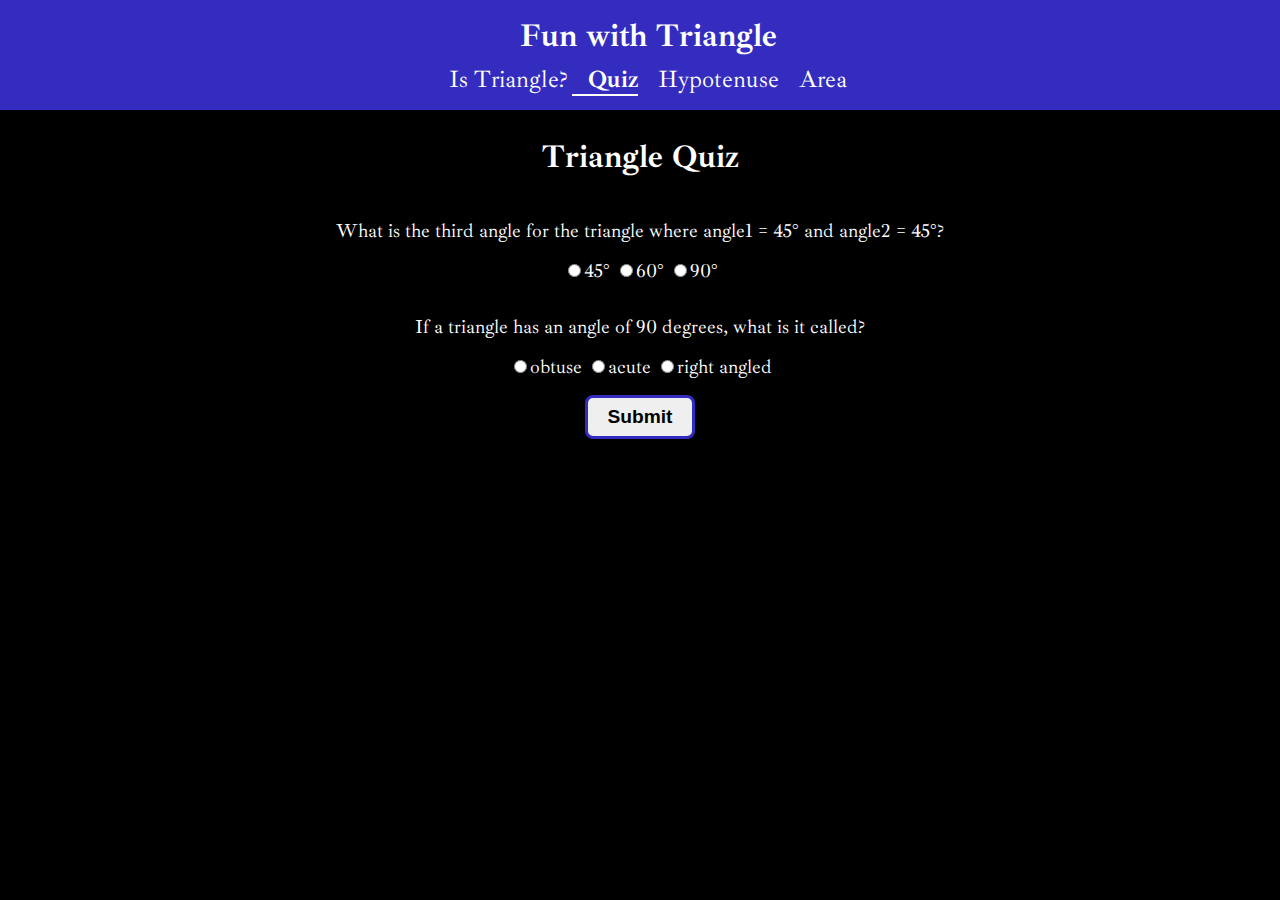
==== Quiz/index.html @ 92c226b1 "basics done" ====
<!DOCTYPE html>
<html lang="en">
  <head>
    <meta charset="UTF-8" />
    <meta http-equiv="X-UA-Compatible" content="IE=edge" />
    <meta name="viewport" content="width=device-width, initial-scale=1.0" />
    <title>Quiz</title>
  </head>
  <link rel="stylesheet" href="/style.css">

  <body>
    <nav class="nav-bar">
      <h1><a href="/index.html" class="heading">Fun with Triangle</a></h1>
      <div class="nav-links">
        <a class="link" href="/index.html">Is Triangle?</a>
        <a class="link link-active" href="/Quiz/index.html">Quiz</a>
        <a class="link" href="/Hypotenuse/index.html">Hypotenuse</a>
        <a class="link" href="/Area/index.html">Area</a>
      </div>

    </nav>

    <main>
      <h2 class="main-heading">Triangle Quiz</h2>
      <form class="quiz-form">
        <div class="que-container">
          <p class="que">
            What is the third angle for the triangle where angle1 = 45° and
            angle2 = 45°?
          </p>
          <label><input type="radio" name="question-1" value="45°">45°</label>
          <label><input type="radio" name="question-1" value="60°">60°</label>
          <label><input type="radio" name="question-1" value="90°">90°</label>
        </div>
        <div class="qus-container">
          <p class="que">
            If a triangle has an angle of 90 degrees, what is it called?
          </p>
          <label><input type="radio" name="question-2" value="obtuse">obtuse</label>
          <label><input type="radio" name="question-2" value="acute">acute</label>
          <label><input type="radio" name="question-2" value="right angled">right angled</label>
        </div>
      </form>
      <button class="btn">Submit</button>
      <div id="output-msg"></div>
    </main>
  </body>
<script src="/Quiz/quiz.js"></script>
</html>
---- style.css ----
@import url('https://fonts.googleapis.com/css2?family=Ibarra+Real+Nova&display=swap');


:root{
    --primary-color:#332cbf;
    --dark-color: #093a7e;
}
body{
    font-family: 'Ibarra Real Nova', serif;
    color:white;
    background-color: black;
    margin: 0;
    padding: 0;
    display: flex;
    flex-direction: column;
    /* height:100vh; */
    text-align: center;
}

h1,p{
    margin: 0;
    padding: 0;
}
a{
    color: white;
    text-decoration: none;
    padding: 1rem 0 0 1rem;
    font-size: 1.5rem;
}

.nav-bar{
    padding: 1rem 2rem;
    height: 20%;
    background-color: var(--primary-color);
}

.heading{
    font-size: 2rem;
}
nav h1{
    margin-bottom: 0.5rem;
}
.nav-links .links{
    font-size: 1.2rem;
    padding: 0.3rem;

}
.link-active{
    border-bottom: 2px solid;
	font-weight: bold;
}

main{
    display: flex;
    justify-content: center;
    align-items: center;
    flex-direction: column;
}

.main-heading{
    font-size: 2rem;
}

 .formula{
    font-size: 1.5rem;
    padding: 0.5rem 1rem;
    margin: 0.5rem 0 1rem 0;
    border: 0.3rem solid var(--primary-color);
 }

.input-container{
    display: flex;
    justify-content: center;
    align-items: center;
    flex-direction: column;
}
.input-container label{
    font-size: 1.2rem;
    margin: 0.3rem 0 0.3rem 0;
}
.input-container input{
    border-radius: 0.5rem;
    font-size: 1.2rem;
    padding: 0.2rem 0.5rem;
    margin: 0 0 0.7rem 0;
    border: 3px solid var(--primary-color);
}

.btn{
    cursor: pointer;
    border-radius: 0.5rem;
    font-size: 1.2rem;
    border: none;
    padding: 0.5rem 1.2rem;
    font-weight: 600;
    margin: 1rem;
    border: 3px solid var(--primary-color);
}

.btn:hover {
    background-color: blue;
    color: white;
}

#output-msg{
    font-size: 1.2rem;
    margin: 0.3rem;
}

.quiz-form{
    display: flex;
    flex-direction: column;
    font-size: 1.2rem;
    gap: 1rem;
}

.que{
    padding: 1rem;
}
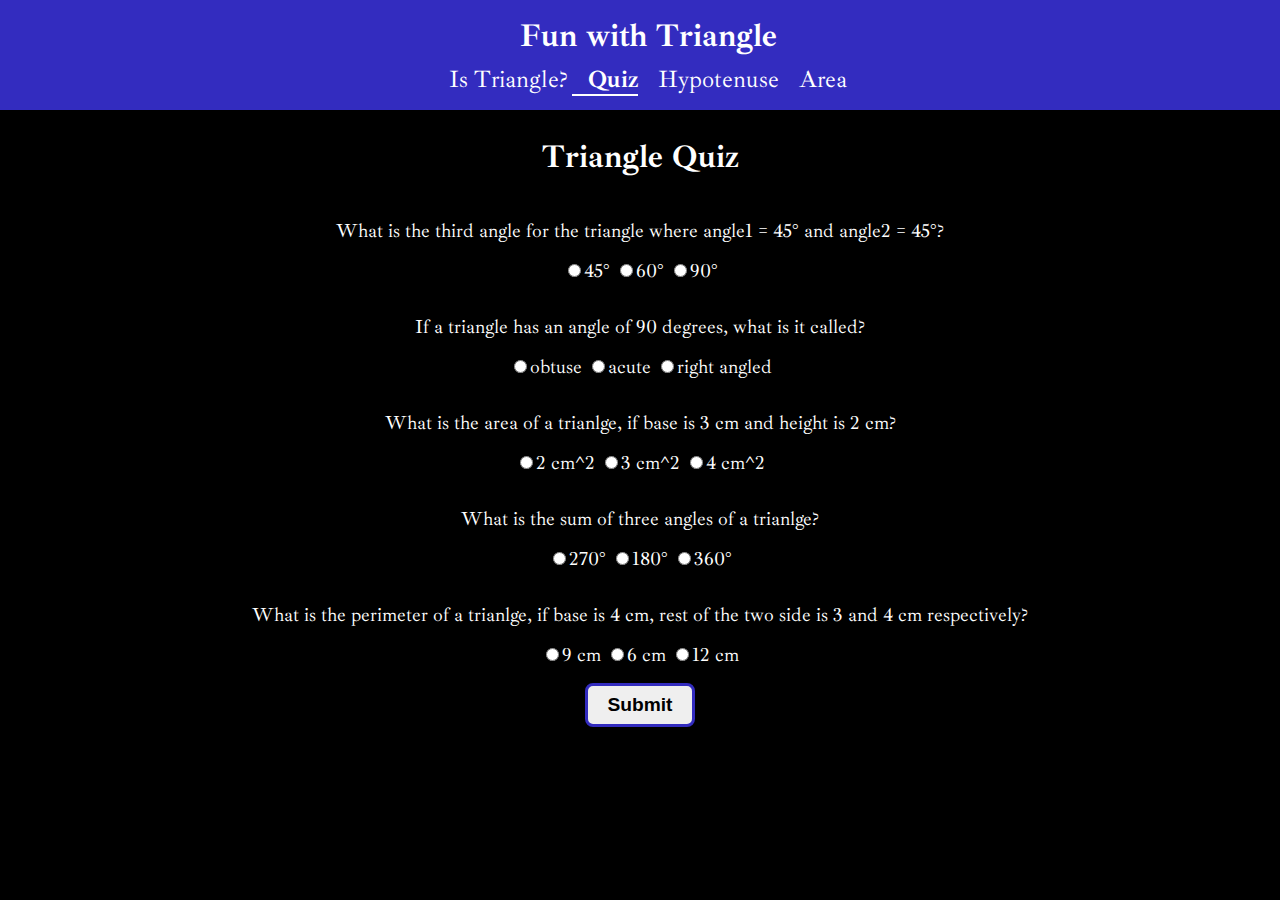
==== commit 52250179: "feat: added qus in quiz" ====
--- a/Quiz/index.html
+++ b/Quiz/index.html
@@ -40,6 +40,30 @@
           <label><input type="radio" name="question-2" value="acute">acute</label>
           <label><input type="radio" name="question-2" value="right angled">right angled</label>
         </div>
+        <div class="qus-container">
+          <p class="que">
+             What is the area of a trianlge, if base is 3 cm and height is 2 cm?
+          </p>
+          <label><input type="radio" name="question-3" value="2 cm^2">2 cm^2</label>
+          <label><input type="radio" name="question-3" value="3 cm^2">3 cm^2</label>
+          <label><input type="radio" name="question-3" value="4 cm^2">4 cm^2</label>
+        </div>
+        <div class="qus-container">
+          <p class="que">
+             What is the sum of three angles of a trianlge?
+          </p>
+          <label><input type="radio" name="question-4" value="270°">270°</label>
+          <label><input type="radio" name="question-4" value="180°">180°</label>
+          <label><input type="radio" name="question-4" value="360°">360°</label>
+        </div>
+        <div class="qus-container">
+          <p class="que">
+             What is the perimeter of a trianlge, if base is 4 cm, rest of the two side is 3 and 4 cm respectively?
+          </p>
+          <label><input type="radio" name="question-5" value="9 cm">9 cm</label>
+          <label><input type="radio" name="question-5" value="6 cm">6 cm</label>
+          <label><input type="radio" name="question-5" value="12 cm">12 cm</label>
+        </div>
       </form>
       <button class="btn">Submit</button>
       <div id="output-msg"></div>
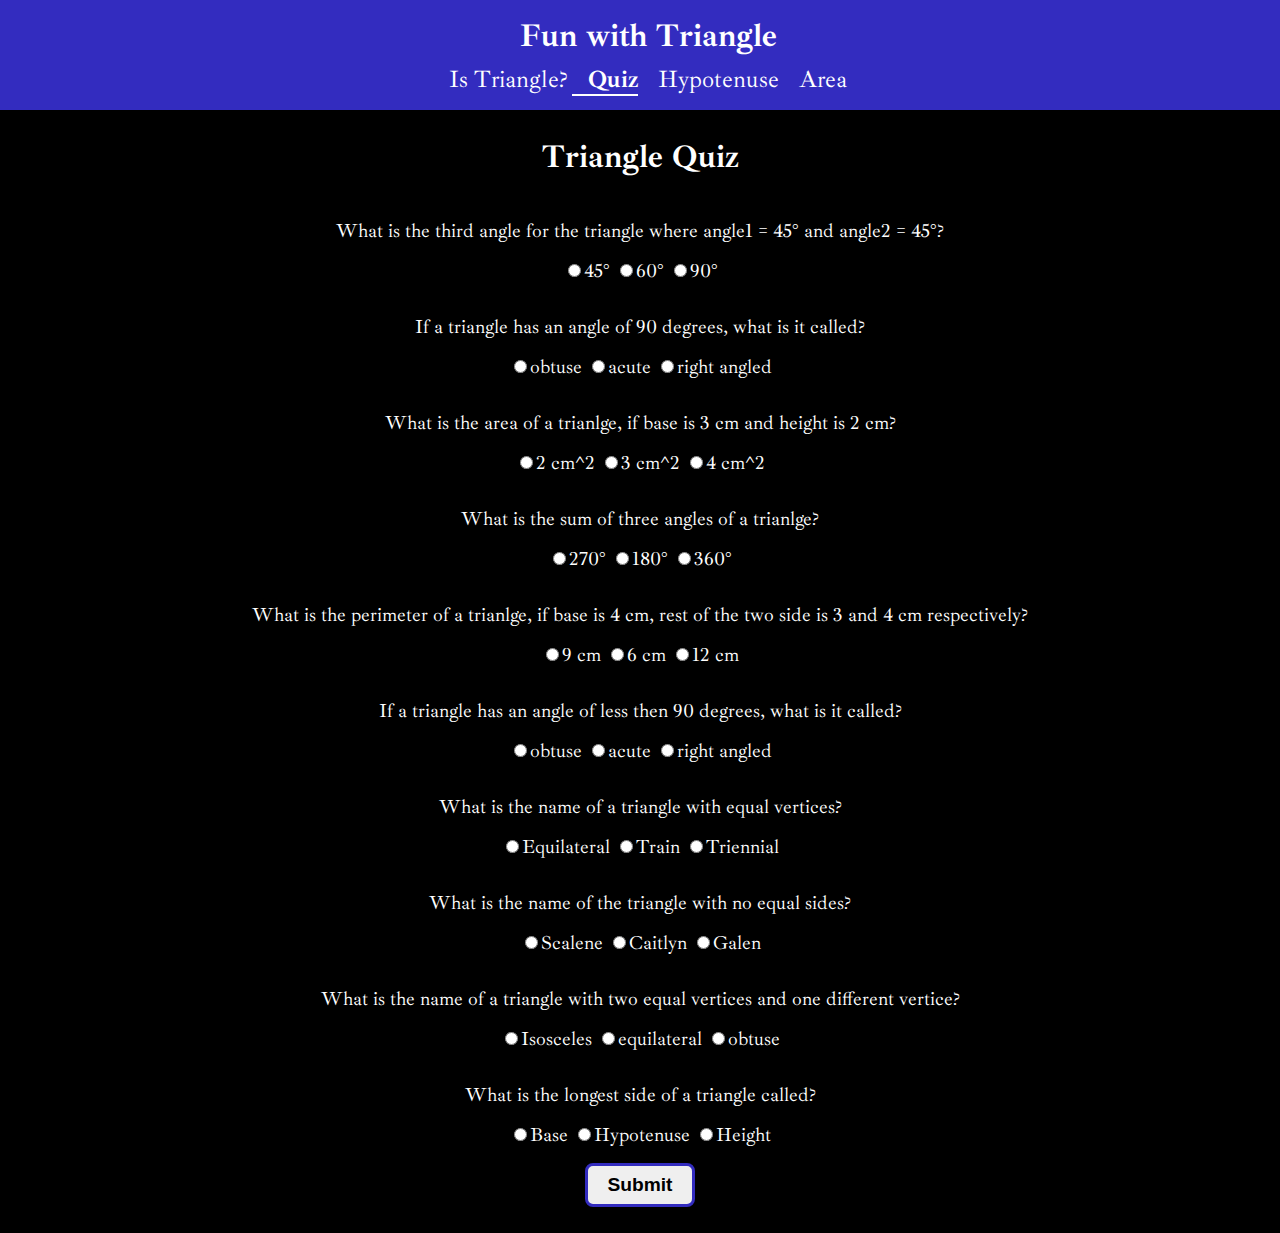
==== commit 508a130c: "feat:added questions" ====
--- a/Quiz/index.html
+++ b/Quiz/index.html
@@ -64,6 +64,46 @@
           <label><input type="radio" name="question-5" value="6 cm">6 cm</label>
           <label><input type="radio" name="question-5" value="12 cm">12 cm</label>
         </div>
+        <div class="qus-container">
+          <p class="que">
+            If a triangle has an angle of less then 90 degrees, what is it called?
+          </p>
+          <label><input type="radio" name="question-6" value="obtuse">obtuse</label>
+          <label><input type="radio" name="question-6" value="acute">acute</label>
+          <label><input type="radio" name="question-6" value="right angled">right angled</label>
+        </div>
+        <div class="qus-container">
+          <p class="que">
+            What is the name of a triangle with equal vertices?
+          </p>
+          <label><input type="radio" name="question-7" value="Equilateral">Equilateral</label>
+          <label><input type="radio" name="question-7" value="Train">Train</label>
+          <label><input type="radio" name="question-7" value="Triennial">Triennial</label>
+        </div>
+        <div class="qus-container">
+          <p class="que">
+            What is the name of the triangle with no equal sides?
+          </p>
+          <label><input type="radio" name="question-8" value="Scalene">Scalene</label>
+          <label><input type="radio" name="question-8" value="Caitlyn">Caitlyn</label>
+          <label><input type="radio" name="question-8" value="Galen">Galen</label>
+        </div>
+        <div class="qus-container">
+          <p class="que">
+            What is the name of a triangle with two equal vertices and one different vertice?
+          </p>
+          <label><input type="radio" name="question-9" value="Isosceles">Isosceles</label>
+          <label><input type="radio" name="question-9" value="equilateral">equilateral</label>
+          <label><input type="radio" name="question-9" value="obtuse">obtuse</label>
+        </div>
+        <div class="qus-container">
+          <p class="que">
+            What is the longest side of a triangle called?
+          </p>
+          <label><input type="radio" name="question-10" value="Base">Base</label>
+          <label><input type="radio" name="question-10" value="Hypotenuse">Hypotenuse</label>
+          <label><input type="radio" name="question-10" value="Height">Height</label>
+        </div>
       </form>
       <button class="btn">Submit</button>
       <div id="output-msg"></div>
